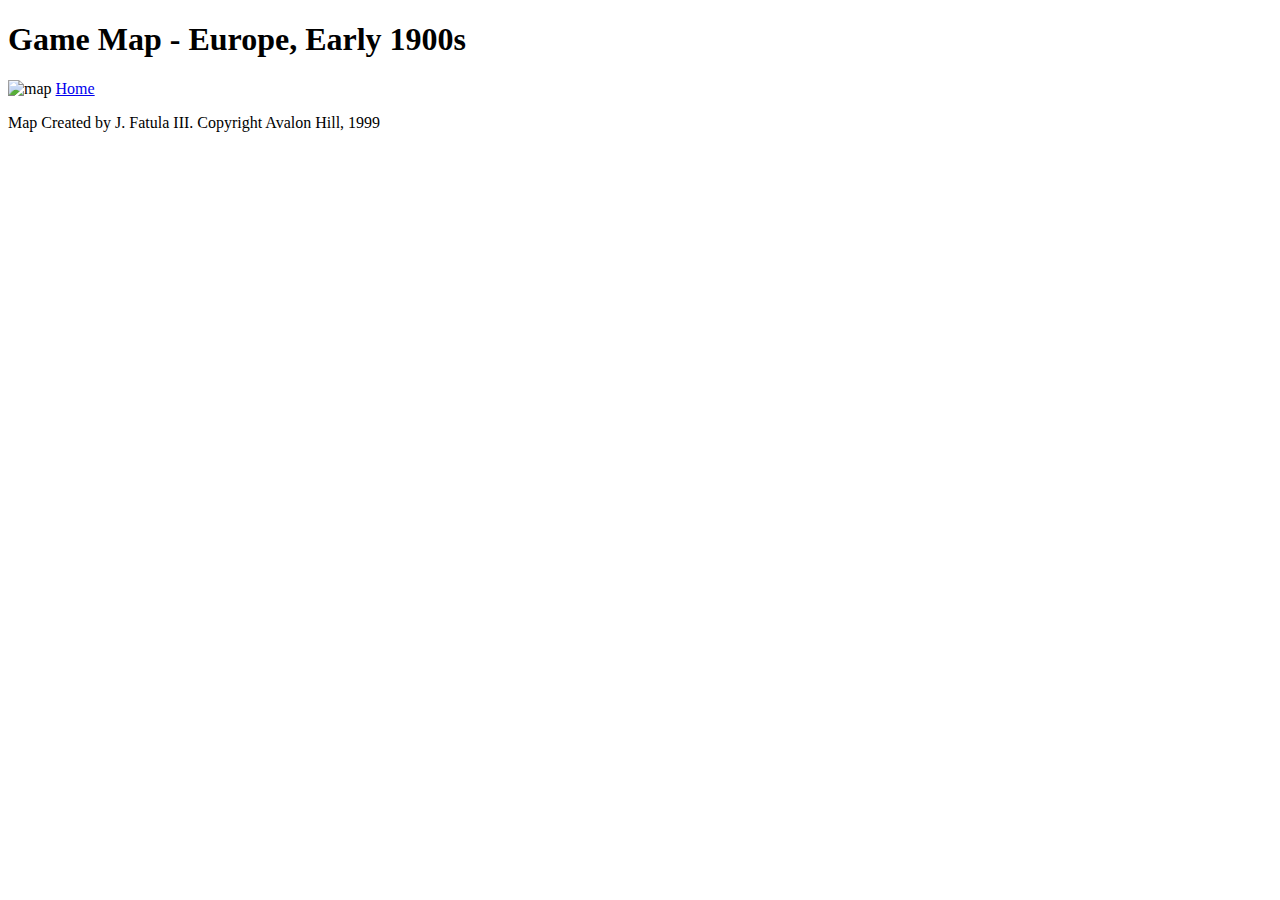
==== map_view.html @ bc2c7d72 "Add index, map, and starting position table pages" ====
<!DOCTYPE html>
<html>
<head>
	<title>Diplomacy Board Map</title>
</head>
<body>
	<h1>Game Map - Europe, Early 1900s</h1>
	<img src="./images/diploMap.gif" alt="map">
	<a href="index.html">Home</a>
</body>
<footer>
	<p>Map Created by J. Fatula III. Copyright Avalon Hill, 1999</p>
</footer>
</html>
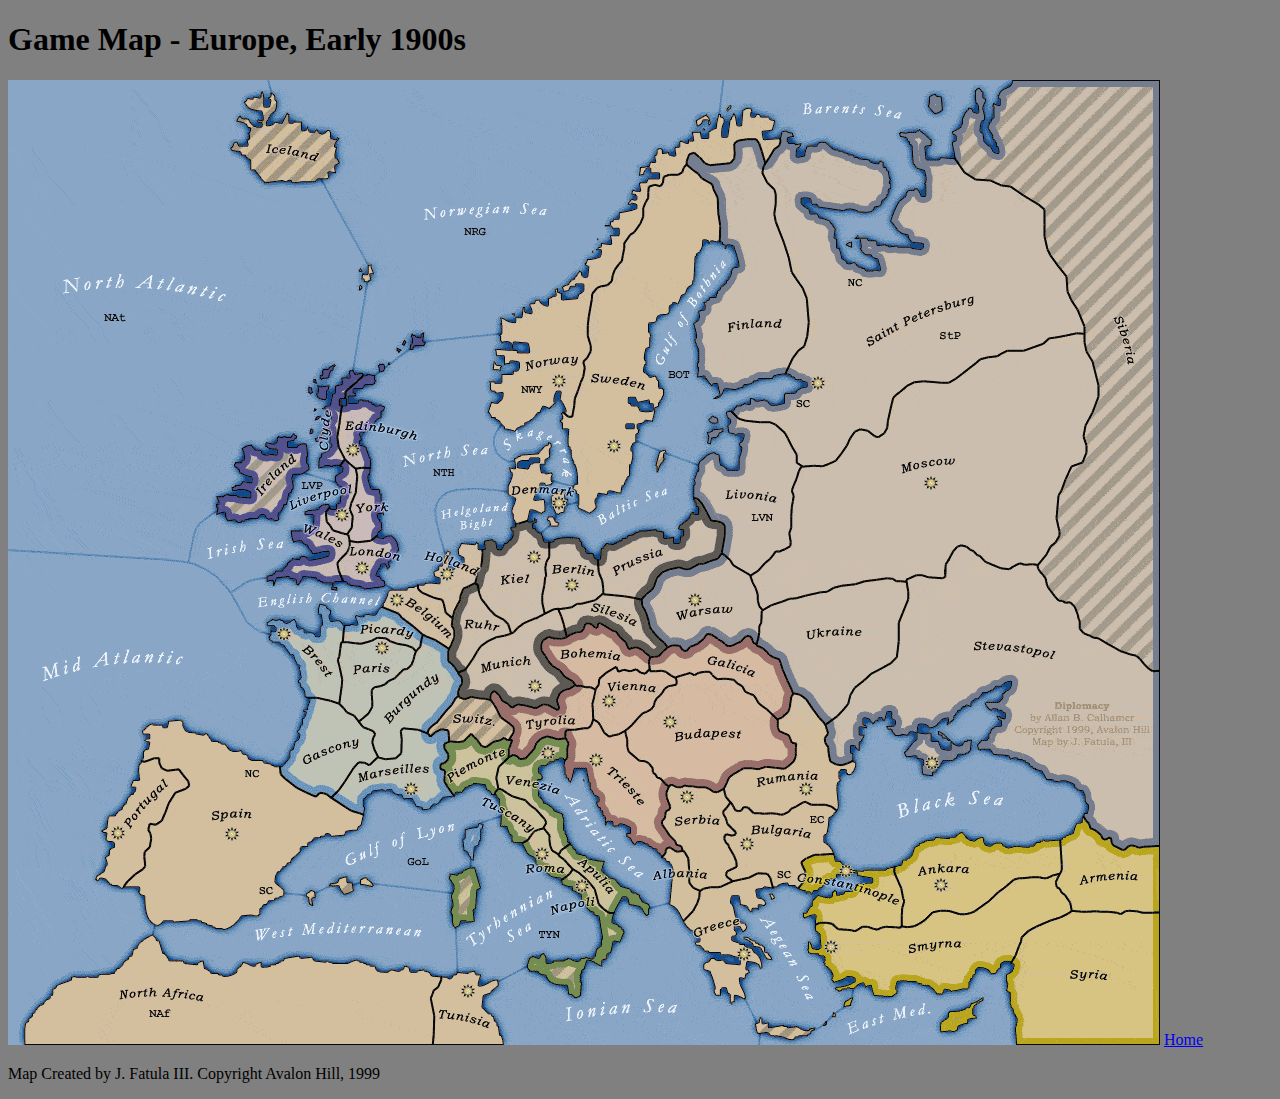
==== commit 8231540f: "Add intial stylesheet and correct link for map page" ====
--- a/map_view.html
+++ b/map_view.html
@@ -2,13 +2,14 @@
 <html>
 <head>
 	<title>Diplomacy Board Map</title>
+	<link rel="stylesheet" type="text/css" href="./styles.css">
 </head>
 <body>
 	<h1>Game Map - Europe, Early 1900s</h1>
-	<img src="./images/diploMap.gif" alt="map">
+	<img src="./images/DiploMap.gif" alt="map">
 	<a href="index.html">Home</a>
-</body>
 <footer>
 	<p>Map Created by J. Fatula III. Copyright Avalon Hill, 1999</p>
 </footer>
+</body>
 </html>--- a/styles.css
+++ b/styles.css
@@ -0,0 +1,3 @@
+body{
+	background-color: gray;
+}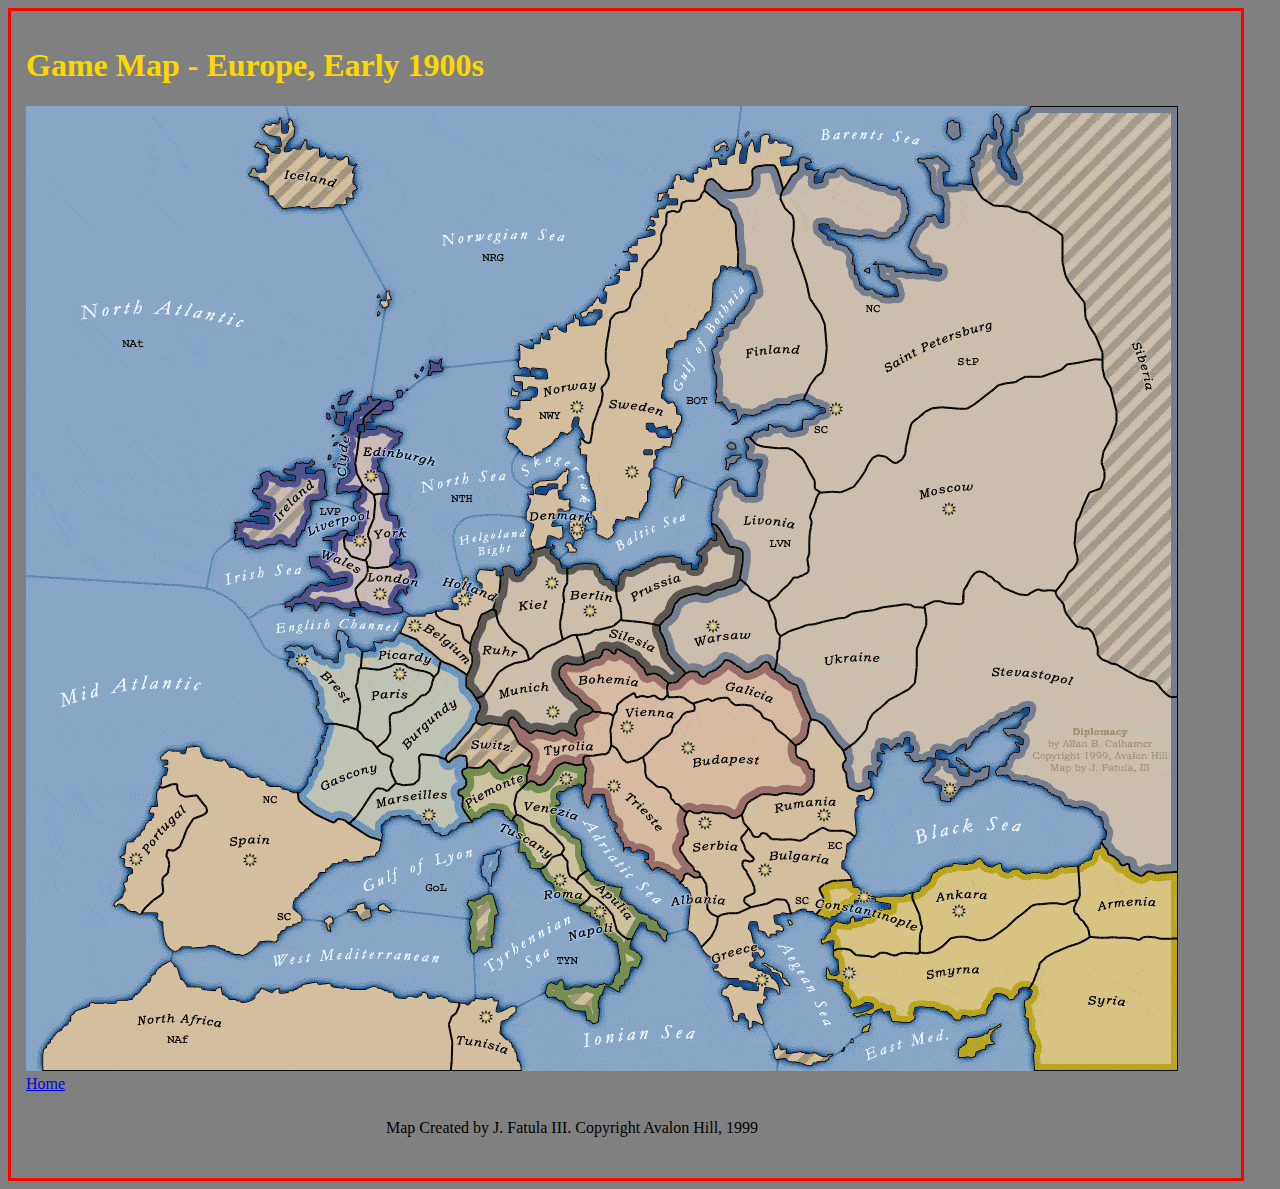
==== commit 34d5f0ac: "Add style content for challenge 3.5" ====
--- a/map_view.html
+++ b/map_view.html
@@ -5,8 +5,10 @@
 	<link rel="stylesheet" type="text/css" href="./styles.css">
 </head>
 <body>
-	<h1>Game Map - Europe, Early 1900s</h1>
-	<img src="./images/DiploMap.gif" alt="map">
+	<h1 class="title">Game Map - Europe, Early 1900s</h1>
+	<div id="map">
+		<img src="./images/DiploMap.gif" alt="map">
+	</div>
 	<a href="index.html">Home</a>
 <footer>
 	<p>Map Created by J. Fatula III. Copyright Avalon Hill, 1999</p>
--- a/styles.css
+++ b/styles.css
@@ -1,3 +1,54 @@
 body{
 	background-color: gray;
-}+	max-width: 1200px;
+	border: 3px solid red;
+	padding: 15px;
+}
+
+#map div{
+	display: block;	
+	margin: auto;
+	width: 50%;
+	padding: 15px;
+}
+
+#cover div{
+	margin: auto;
+	border:	3px solid green;
+}
+
+footer{
+	margin: auto;
+	width: 40%;
+	padding: 10px;
+}
+
+a:visited {
+	color: blue;
+}
+a:hover {
+	color: green;
+}
+
+.title{
+	font-family: garamond;
+	color: gold;
+}
+
+table tr td{
+	border: 1px solid green;
+	padding: 0px;
+	/*background-color: white;*/
+	/*margin: auto;*/
+}
+
+table {
+	margin: auto;
+	max-width: 40%;
+	background-image: url(./images/DiploMap.gif); /*map is way oversized for this, I don't know if I can scale the image down and apply it here*/
+}
+
+@media screen and (max-width: 500px) {
+  body {
+    font-size: 0.8em;
+  }